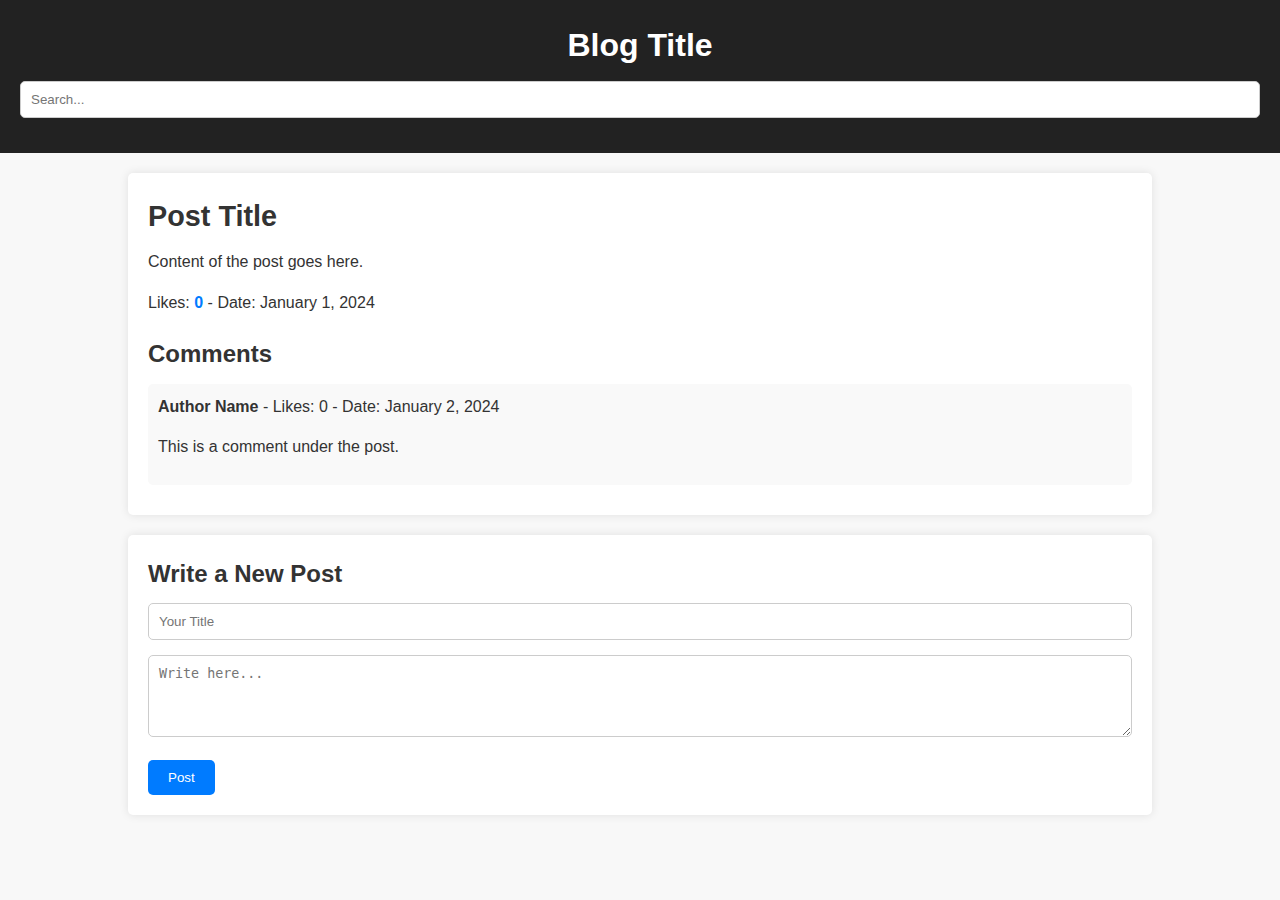
==== index.html @ 0681af1e "created basic structure in html and css" ====
<!DOCTYPE html>
<html lang="en">
  <head>
    <meta charset="UTF-8" />
    <meta name="viewport" content="width=device-width, initial-scale=1.0" />
    <link rel="stylesheet" href="styles.css" />
    <title>Document</title>
  </head>
  <body>
    <header>
      <h1>Blog Title</h1>
      <input type="text" placeholder="Search..." id="searchBar" />
    </header>

    <div class="container">
      <div class="post">
        <h2>Post Title</h2>
        <p>Content of the post goes here.</p>
        <p>Likes: <span id="postLikes">0</span> - Date: January 1, 2024</p>

        <div class="comment">
          <h3>Comments</h3>
          <div class="single-comment">
            <p>
              <strong>Author Name</strong> - Likes:
              <span class="commentLikes">0</span> - Date: January 2, 2024
            </p>
            <p>This is a comment under the post.</p>
          </div>
          <!-- Other comments can go here -->
        </div>
      </div>
      <form id="postForm">
        <h3>Write a New Post</h3>
        <input type="text" placeholder="Your Title" id="postTitleName" />
        <textarea
          placeholder="Write here..."
          id="postContent"
          rows="4"
        ></textarea>
        <button type="submit">Post</button>
      </form>
    </div>
  </body>
</html>
---- styles.css ----
/* Reset some default browser styles */
* {
  margin: 0;
  padding: 0;
  box-sizing: border-box;
}

/* Body styles */
body {
  font-family: "Arial", sans-serif;
  line-height: 1.6;
  background-color: #f8f8f8;
  color: #333;
}

/* Header styles */
header {
  background-color: #222;
  color: #fff;
  padding: 20px;
  text-align: center;
}

h1 {
  margin-bottom: 10px;
  font-size: 2em;
}

input[type="text"] {
  padding: 8px;
  border-radius: 5px;
  border: none;
}

/* Container styles */
.container {
  width: 80%;
  margin: 20px auto;
}

.post {
  background-color: #fff;
  padding: 20px;
  border-radius: 5px;
  box-shadow: 0 0 10px rgba(0, 0, 0, 0.1);
  margin-bottom: 20px;
}

h2 {
  font-size: 1.8em;
  margin-bottom: 10px;
}

p {
  margin-bottom: 15px;
}

#postLikes {
  font-weight: bold;
  color: #007bff;
}

.comment {
  margin-top: 20px;
}

.single-comment {
  background-color: #f9f9f9;
  padding: 10px;
  border-radius: 5px;
  margin-bottom: 10px;
}

/* Form styles */
#postForm {
  background-color: #fff;
  padding: 20px;
  border-radius: 5px;
  box-shadow: 0 0 10px rgba(0, 0, 0, 0.1);
}

h3 {
  font-size: 1.5em;
  margin-bottom: 10px;
}

input[type="text"],
textarea {
  width: 100%;
  padding: 10px;
  margin-bottom: 15px;
  border-radius: 5px;
  border: 1px solid #ccc;
}

button[type="submit"] {
  padding: 10px 20px;
  border: none;
  border-radius: 5px;
  background-color: #007bff;
  color: #fff;
  cursor: pointer;
  transition: background-color 0.3s ease;
}

button[type="submit"]:hover {
  background-color: #0056b3;
}
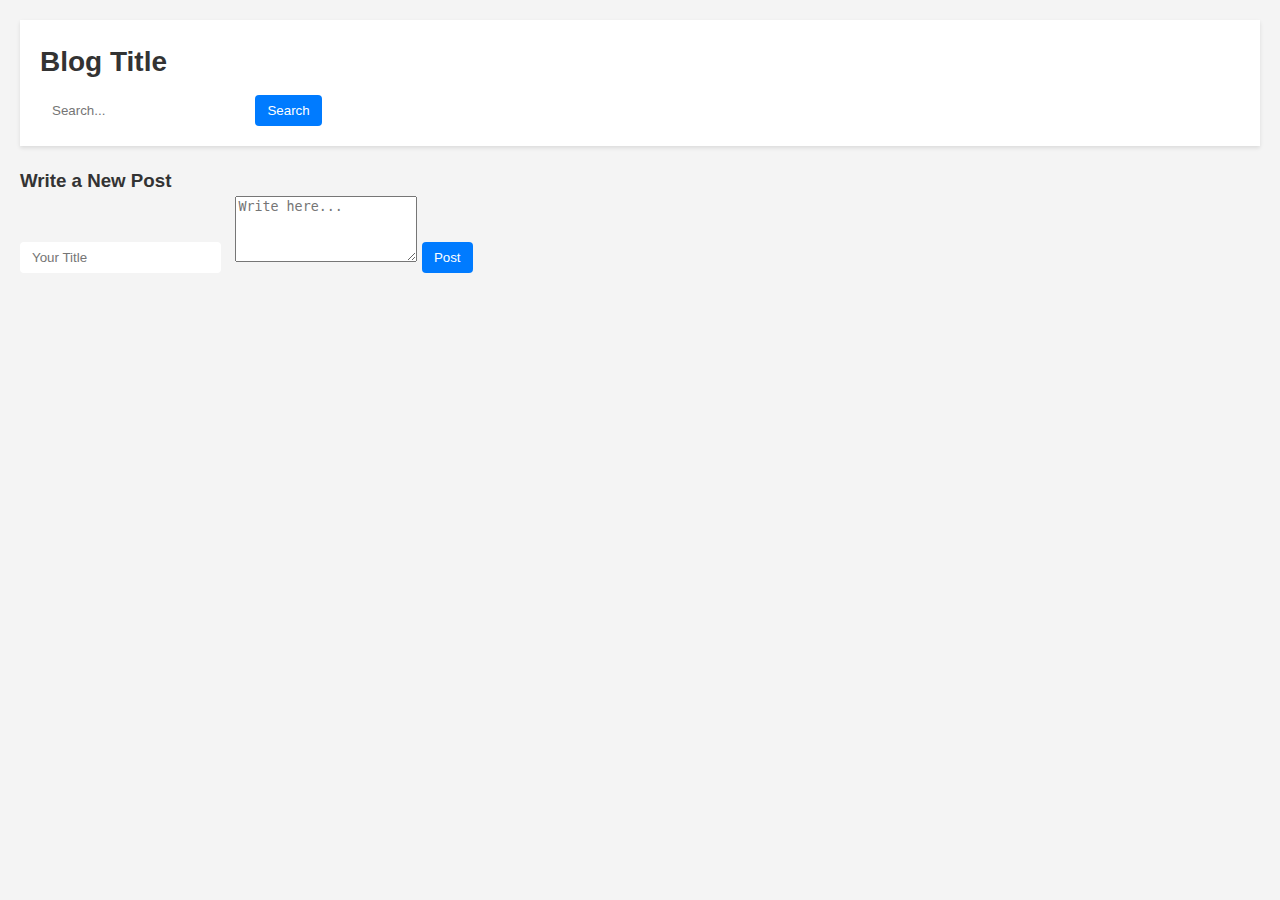
==== commit f51e7ce3: "finished functionality only css missing" ====
--- a/index.html
+++ b/index.html
@@ -10,26 +10,11 @@
     <header>
       <h1>Blog Title</h1>
       <input type="text" placeholder="Search..." id="searchBar" />
+      <button id="search-button" onclick="searchPost()" type="submit">
+        Search
+      </button>
     </header>
-
-    <div class="container">
-      <div class="post">
-        <h2>Post Title</h2>
-        <p>Content of the post goes here.</p>
-        <p>Likes: <span id="postLikes">0</span> - Date: January 1, 2024</p>
-
-        <div class="comment">
-          <h3>Comments</h3>
-          <div class="single-comment">
-            <p>
-              <strong>Author Name</strong> - Likes:
-              <span class="commentLikes">0</span> - Date: January 2, 2024
-            </p>
-            <p>This is a comment under the post.</p>
-          </div>
-          <!-- Other comments can go here -->
-        </div>
-      </div>
+    <div>
       <form id="postForm">
         <h3>Write a New Post</h3>
         <input type="text" placeholder="Your Title" id="postTitleName" />
@@ -41,5 +26,7 @@
         <button type="submit">Post</button>
       </form>
     </div>
+    <div class="container" id="container"></div>
+    <script src="app.js"></script>
   </body>
 </html>
--- a/styles.css
+++ b/styles.css
@@ -1,53 +1,70 @@
-/* Reset some default browser styles */
-* {
+/* Reset default margins and paddings */
+body,
+h1,
+h2,
+h3,
+p,
+ul {
   margin: 0;
   padding: 0;
-  box-sizing: border-box;
 }
 
-/* Body styles */
+/* Global styles */
 body {
   font-family: "Arial", sans-serif;
   line-height: 1.6;
-  background-color: #f8f8f8;
+  background-color: #f4f4f4;
   color: #333;
+  margin: 0;
+  padding: 20px;
 }
 
-/* Header styles */
+.container {
+  max-width: 800px;
+  margin: 0 auto;
+}
+
 header {
-  background-color: #222;
-  color: #fff;
+  background-color: #fff;
   padding: 20px;
-  text-align: center;
+  box-shadow: 0 2px 4px rgba(0, 0, 0, 0.1);
+  margin-bottom: 20px;
 }
 
 h1 {
+  font-size: 28px;
   margin-bottom: 10px;
-  font-size: 2em;
 }
 
-input[type="text"] {
-  padding: 8px;
-  border-radius: 5px;
+input[type="text"],
+input[type="submit"],
+button {
+  padding: 8px 12px;
   border: none;
+  margin-right: 10px;
+  border-radius: 4px;
 }
 
-/* Container styles */
-.container {
-  width: 80%;
-  margin: 20px auto;
+button {
+  cursor: pointer;
+  background-color: #007bff;
+  color: #fff;
 }
 
-.post {
+/* Post styles */
+.posts-list {
+  list-style: none;
+}
+
+.post-item {
   background-color: #fff;
   padding: 20px;
-  border-radius: 5px;
-  box-shadow: 0 0 10px rgba(0, 0, 0, 0.1);
   margin-bottom: 20px;
+  box-shadow: 0 2px 4px rgba(0, 0, 0, 0.1);
 }
 
 h2 {
-  font-size: 1.8em;
+  font-size: 24px;
   margin-bottom: 10px;
 }
 
@@ -55,54 +72,20 @@
   margin-bottom: 15px;
 }
 
-#postLikes {
-  font-weight: bold;
-  color: #007bff;
+.comments-container {
+  margin-top: 15px;
 }
 
 .comment {
-  margin-top: 20px;
+  margin-bottom: 10px;
+  border-bottom: 1px solid #ddd;
+  padding-bottom: 10px;
 }
 
-.single-comment {
-  background-color: #f9f9f9;
-  padding: 10px;
-  border-radius: 5px;
-  margin-bottom: 10px;
+.comment img {
+  width: 30px;
+  height: 30px;
+  border-radius: 50%;
+  margin-right: 10px;
+  object-fit: cover;
 }
-
-/* Form styles */
-#postForm {
-  background-color: #fff;
-  padding: 20px;
-  border-radius: 5px;
-  box-shadow: 0 0 10px rgba(0, 0, 0, 0.1);
-}
-
-h3 {
-  font-size: 1.5em;
-  margin-bottom: 10px;
-}
-
-input[type="text"],
-textarea {
-  width: 100%;
-  padding: 10px;
-  margin-bottom: 15px;
-  border-radius: 5px;
-  border: 1px solid #ccc;
-}
-
-button[type="submit"] {
-  padding: 10px 20px;
-  border: none;
-  border-radius: 5px;
-  background-color: #007bff;
-  color: #fff;
-  cursor: pointer;
-  transition: background-color 0.3s ease;
-}
-
-button[type="submit"]:hover {
-  background-color: #0056b3;
-}
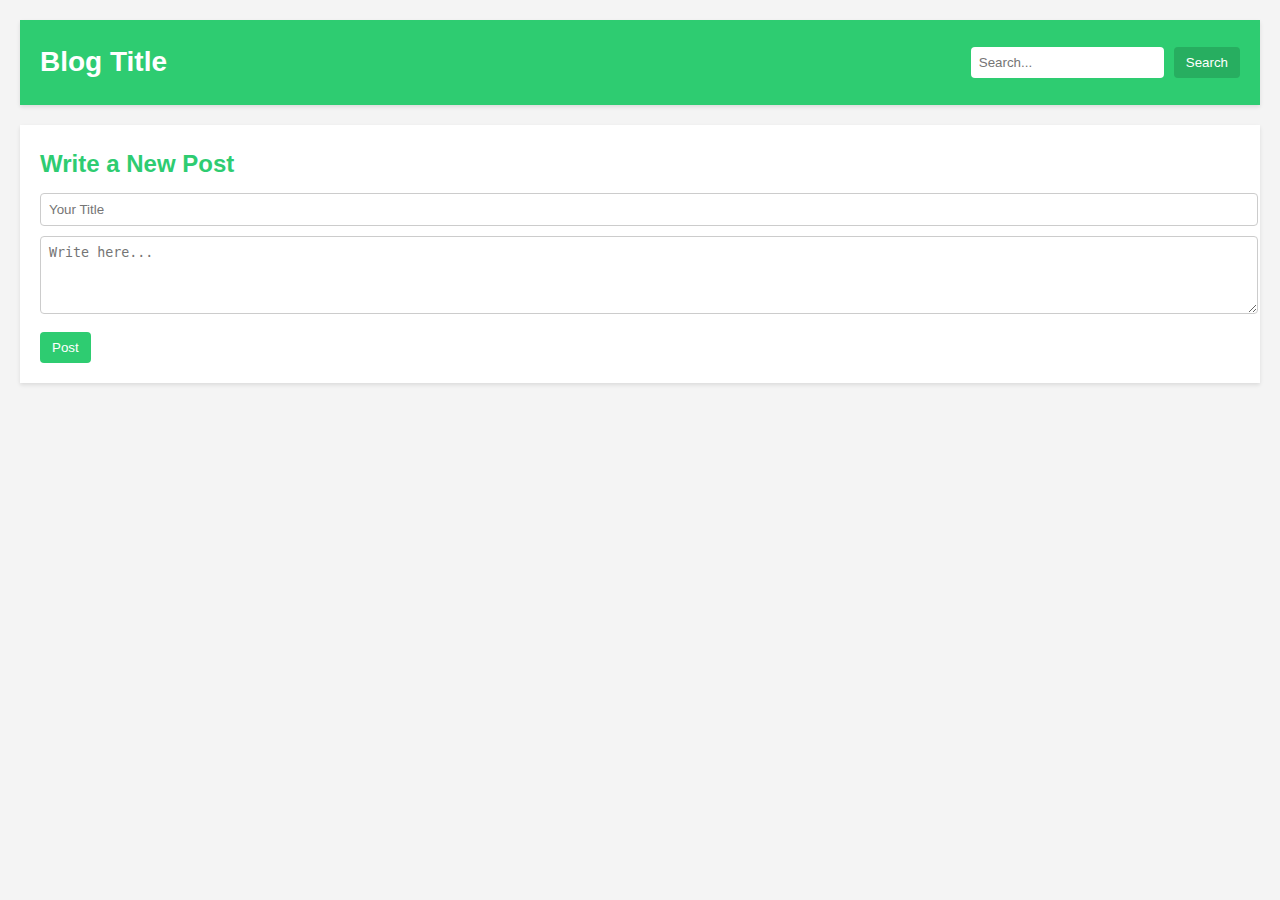
==== commit 90df2592: "finished up css and made everything kinda readable" ====
--- a/index.html
+++ b/index.html
@@ -4,7 +4,7 @@
     <meta charset="UTF-8" />
     <meta name="viewport" content="width=device-width, initial-scale=1.0" />
     <link rel="stylesheet" href="styles.css" />
-    <title>Document</title>
+    <title>My Blog</title>
   </head>
   <body>
     <header>
--- a/styles.css
+++ b/styles.css
@@ -11,7 +11,7 @@
 
 /* Global styles */
 body {
-  font-family: "Arial", sans-serif;
+  font-family: "roboto", sans-serif;
   line-height: 1.6;
   background-color: #f4f4f4;
   color: #333;
@@ -25,33 +25,67 @@
 }
 
 header {
+  background-color: #2ecc71; /* Green background */
+  padding: 20px;
+  box-shadow: 0 2px 4px rgba(0, 0, 0, 0.1);
+  margin-bottom: 20px;
+  display: flex;
+  align-items: center;
+}
+
+header h1 {
+  font-size: 28px;
+  margin-right: auto;
+  color: #fff; /* White text */
+}
+
+#searchBar {
+  padding: 8px;
+  border: none;
+  border-radius: 4px;
+  margin-right: 10px;
+}
+
+#search-button {
+  padding: 8px 12px;
+  border: none;
+  border-radius: 4px;
+  cursor: pointer;
+  background-color: #27ae60; /* Darker green background */
+  color: #fff; /* White text */
+}
+
+#postForm {
   background-color: #fff;
   padding: 20px;
   box-shadow: 0 2px 4px rgba(0, 0, 0, 0.1);
   margin-bottom: 20px;
 }
 
-h1 {
-  font-size: 28px;
+#postForm h3 {
+  font-size: 24px;
   margin-bottom: 10px;
+  color: #2ecc71; /* Green text */
 }
 
-input[type="text"],
-input[type="submit"],
-button {
+#postForm input[type="text"],
+#postForm textarea {
+  width: 100%;
+  padding: 8px;
+  margin-bottom: 10px;
+  border-radius: 4px;
+  border: 1px solid #ccc;
+}
+
+#postForm button[type="submit"] {
   padding: 8px 12px;
   border: none;
-  margin-right: 10px;
   border-radius: 4px;
+  cursor: pointer;
+  background-color: #2ecc71; /* Green background */
+  color: #fff; /* White text */
 }
 
-button {
-  cursor: pointer;
-  background-color: #007bff;
-  color: #fff;
-}
-
-/* Post styles */
 .posts-list {
   list-style: none;
 }
@@ -63,13 +97,19 @@
   box-shadow: 0 2px 4px rgba(0, 0, 0, 0.1);
 }
 
-h2 {
+.post-item h2 {
   font-size: 24px;
   margin-bottom: 10px;
+  color: #2ecc71; /* Green text */
 }
 
-p {
+.post-item p {
   margin-bottom: 15px;
+  color: #555; /* Darker text color */
+}
+
+.post-item span {
+  padding: 5px;
 }
 
 .comments-container {
@@ -89,3 +129,34 @@
   margin-right: 10px;
   object-fit: cover;
 }
+/* ... (previous styles remain unchanged) ... */
+
+.comment {
+  margin-bottom: 20px; /* Increased spacing between comments */
+  border-bottom: 1px solid #ddd;
+  padding-bottom: 20px; /* Increased padding */
+}
+
+.comment img {
+  width: 30px;
+  height: 30px;
+  border-radius: 50%;
+  margin-right: 10px;
+  object-fit: cover;
+  border: 2px solid #2ecc71; /* Green border around profile pics */
+}
+
+.comment .likes,
+.comment .date {
+  margin-top: 5px; /* Spacing between likes and date */
+  font-size: 14px; /* Adjusted font size for likes and date */
+  color: #888; /* Lighter text color */
+  padding: 5px;
+}
+
+.likes::before {
+  content: "\2764"; /* Heart emoji */
+  margin-right: 5px;
+}
+
+/* ... (rest of your styles remain the same) ... */
